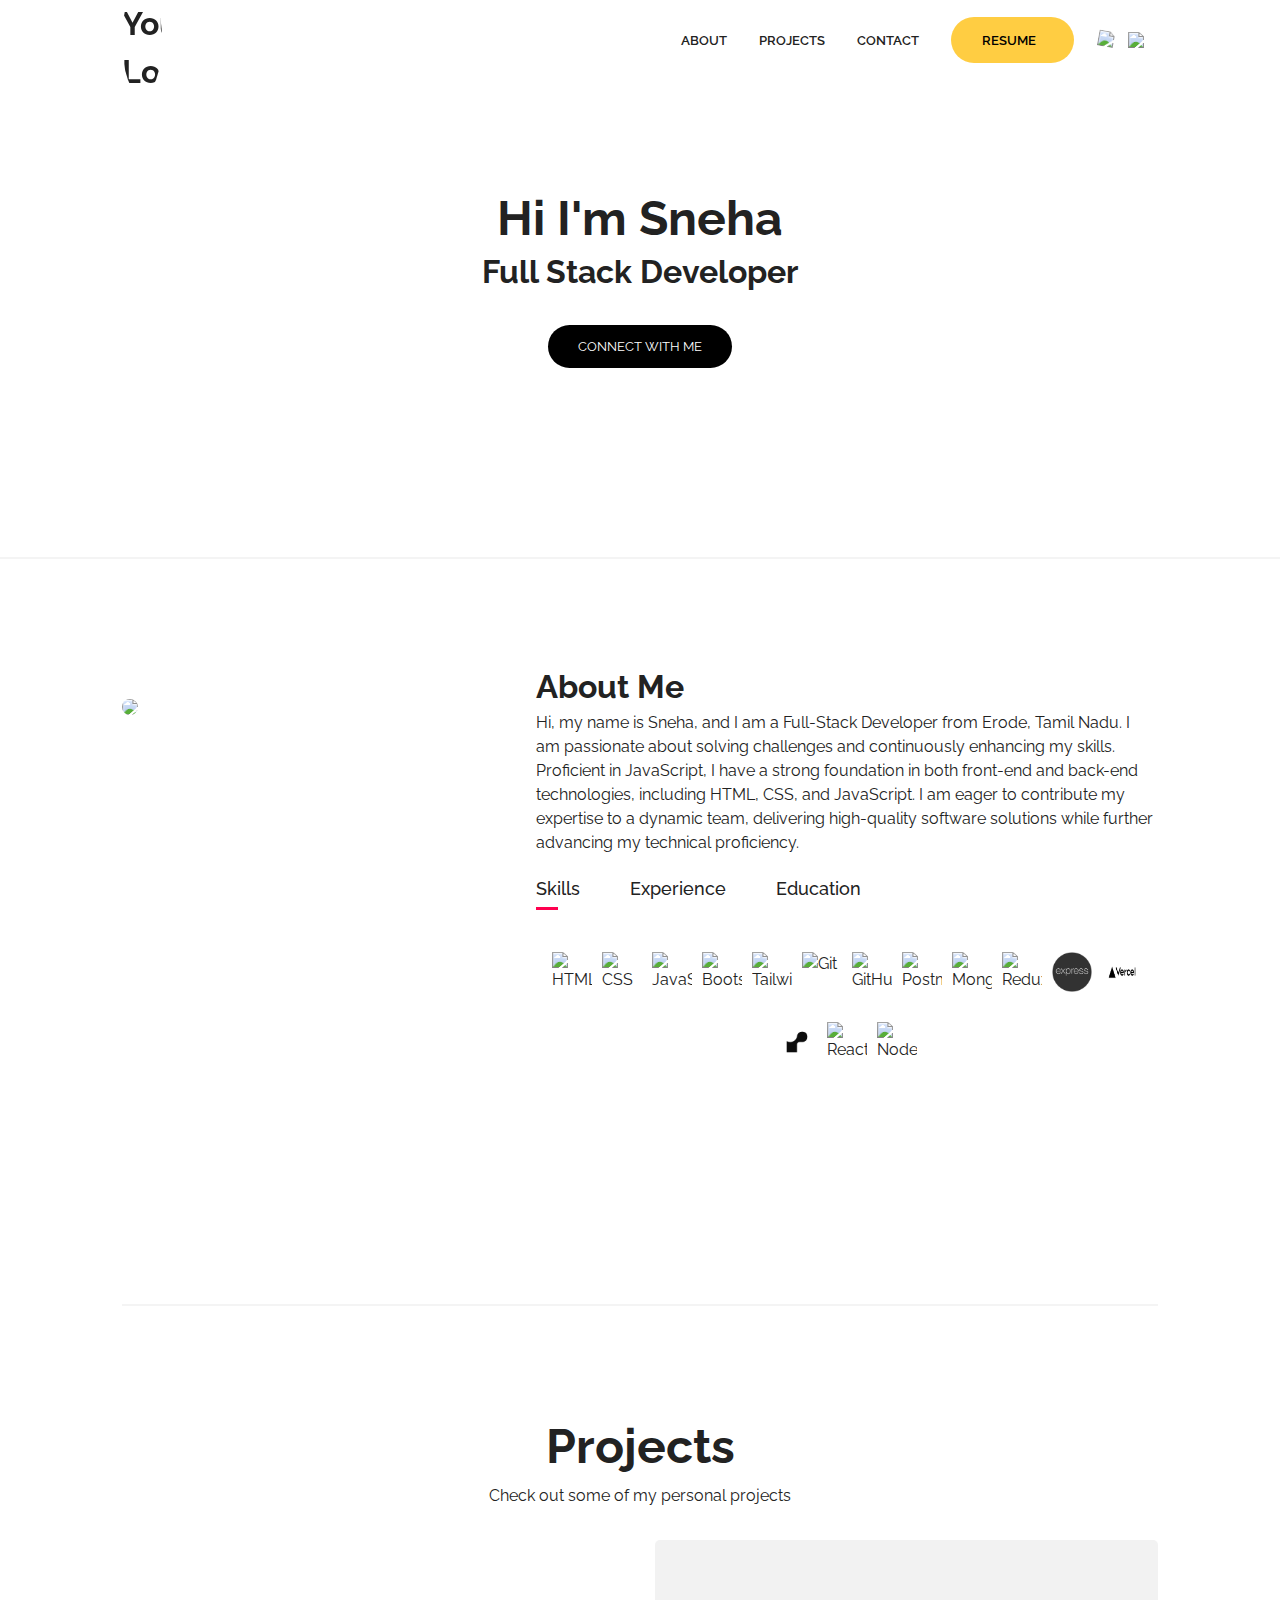
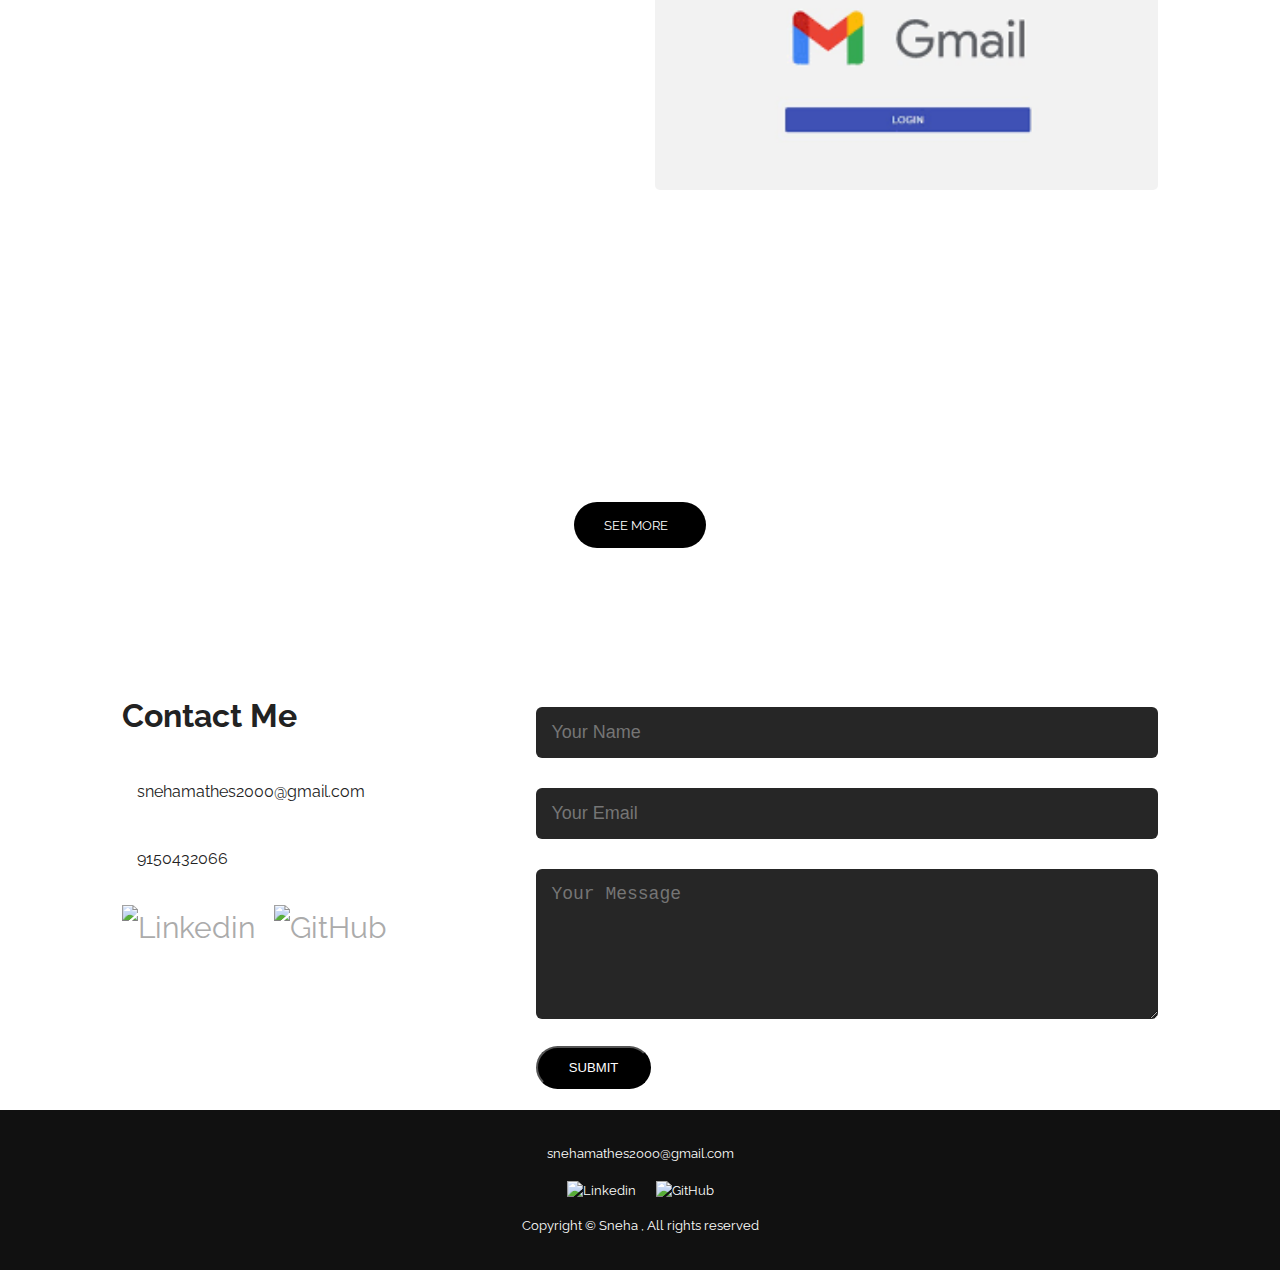
==== index.html @ 9cab3e16 "updated" ====
<!DOCTYPE html>
<html lang="en">
  <head>
    <meta charset="UTF-8" />
    <meta http-equiv="X-UA-Compatible" content="IE=edge" />
    <meta name="viewport" content="width=device-width, initial-scale=1.0" />
    <!-- Primary Meta Tags -->
    <title>Portfolio Template - Open source</title>
    <meta name="title" content="Portfolio Template - Open source" />
    <meta
      name="description"
      content="Build or customize your portfolio website using this super easy template. Free to use if you are a member of the community or a contributor to this project"
    />

 
    <link rel="icon" type="image/x-icon" href="assets/favicon/favicon.ico" />
    <link rel="manifest" href="assets/favicon/site.webmanifest" />
    <link
      rel="stylesheet"
      href="https://use.fontawesome.com/releases/v5.15.4/css/all.css"
      integrity="sha384-DyZ88mC6Up2uqS4h/KRgHuoeGwBcD4Ng9SiP4dIRy0EXTlnuz47vAwmeGwVChigm"
      crossorigin="anonymous"
    />
    <link rel="stylesheet" href="src/css/style.css" />
    <link rel="stylesheet" href="src/css/utilities.css" />
  </head>
  <body>
    <header id="hero">
      <!-- Navbar -->
      <nav class="navbar">
        <div class="container">
          <!-- Logo -->
          <h1 id="logo">
            <a href="https://www.linkedin.com/in/sneha-m-a762a81a3/" target="_blank"
              ><img src="https://encrypted-tbn0.gstatic.com/images?q=tbn:ANd9GcQKefGisNZwoWA5eRpcNmMESnPxnaTazJrPdw&s" alt="Your Logo"
            /></a>
          </h1>
          <!-- Navbar links -->
          <ul class="nav-menu">
            <li><a class="nav-link" href="#about">ABOUT</a></li>
            <li><a class="nav-link" href="#projects">PROJECTS</a></li>
            <li><a class="nav-link" href="#contact">CONTACT</a></li>
            <li>
              <a
                  class="nav-link btn btn-primary"
                  href="/src/assets/Sneha_Resume.pdf/Sneha_M_Fullstack.pdf"
                  download="Sneha_Resume"
              >
                  RESUME <i class="fas fa-arrow-right"></i>
              </a>
          </li>
    
            <!-- Toggle switch -->
            <div class="theme-switch">
              <input type="checkbox" id="switch" />
              <label class="toggle-icons" for="switch">
                <img class="moon" src="assets/moon.svg" />
                <img class="sun" src="assets/sun.svg" />
              </label>
            </div>
            <!-- Hamburger menu -->
          </ul>
          <div class="hamburger">
            <span class="bar"></span>
            <span class="bar"></span>
            <span class="bar"></span>
          </div>
        </div>
      </nav>

      <section class="header-container ">
        <img
          class="profile-image"
          src="https://static.vecteezy.com/system/resources/thumbnails/006/631/154/small_2x/portrait-of-caucasian-woman-avatar-of-female-person-icon-of-adult-in-flat-style-headshot-vector.jpg"
          alt=""
        />
        <div class="content-text">
          <h2>Hi I'm Sneha</h2>
          <h1>Full Stack Developer</h1>
        </div>
       
        <a
          href="https://www.linkedin.com/in/sneha-m-a762a81a3/"
          class="btn btn-secondary"
          target="_blank"
          >Connect With Me</a
        >
      </section>
    </header>

<!-- About -->
<div id="about">
  <div class="division"></div>
  <div class="container">
    <div class="row">
    <div class="about-col-1">
      <img src="https://static.vecteezy.com/system/resources/thumbnails/004/899/680/small_2x/beautiful-blonde-woman-with-makeup-avatar-for-a-beauty-salon-illustration-in-the-cartoon-style-vector.jpg"  mix-blend-mode: screen>
    </div>
    <div class="about-col-2">
      <h1>About Me</h1>
      <p>Hi, my name is Sneha, and I am a Full-Stack Developer from Erode, Tamil Nadu. I am passionate about solving challenges and continuously enhancing my skills. Proficient in JavaScript, I have a strong foundation in both front-end and back-end technologies, including HTML, CSS, and JavaScript. I am eager to contribute my expertise to a dynamic team, delivering high-quality software solutions while further advancing my technical proficiency.</p>
        <div class="tab-title">
          <p class="tab-links active-link" onClick="opentab('skills')">Skills</p>
          <p class="tab-links" onClick="opentab('experience')">Experience</p>
          <p class="tab-links" onClick="opentab('education')">Education</p>
        </div>
        <div class="tab-content active-tab" id="skills">
          <ul class="skills-list">
            <li><img src="https://cdn.jsdelivr.net/gh/devicons/devicon/icons/html5/html5-original.svg" alt="HTML" class="skill-icon"></li>
            <li><img src="https://cdn.jsdelivr.net/gh/devicons/devicon/icons/css3/css3-original.svg" alt="CSS" class="skill-icon"></li>
            <li><img src="https://cdn.jsdelivr.net/gh/devicons/devicon/icons/javascript/javascript-original.svg" alt="JavaScript" class="skill-icon"></li>
            <li><img src="https://cdn.jsdelivr.net/gh/devicons/devicon/icons/bootstrap/bootstrap-original.svg" alt="Bootstrap" class="skill-icon"></li>
            <li><img src="https://cdn.jsdelivr.net/gh/devicons/devicon/icons/tailwindcss/tailwindcss-original.svg" alt="Tailwind CSS" class="skill-icon"></li>
            <li><img src="https://cdn.jsdelivr.net/gh/devicons/devicon/icons/git/git-original.svg" alt="Git" class="skill-icon"></li>
            <li><img src="https://cdn.jsdelivr.net/gh/devicons/devicon/icons/github/github-original.svg" alt="GitHub" class="skill-icon"></li>
            <li><img src="https://www.svgrepo.com/show/354202/postman-icon.svg" alt="Postman" class="skill-icon"></li>
            <li><img src="https://cdn.jsdelivr.net/gh/devicons/devicon/icons/mongodb/mongodb-original.svg" alt="MongoDB Compass" class="skill-icon"></li>
            <li><img src="https://cdn.jsdelivr.net/gh/devicons/devicon/icons/redux/redux-original.svg" alt="Redux" class="skill-icon"></li>
            <li><img src="[data-uri]" alt="Express.js" class="skill-icon express-icon"></li>
            <li><img src="[data-uri]" alt="Vercel" width="50px" height="50px" class="skill-icon vercel-icon"></li>
            <li><img src="[data-uri]" alt="Render" class="skill-icon render-icon"></li>
            <li><img src="https://cdn.jsdelivr.net/gh/devicons/devicon/icons/react/react-original.svg" alt="React.js" class="skill-icon"></li>
            <li><img src="https://cdn.jsdelivr.net/gh/devicons/devicon/icons/nodejs/nodejs-original.svg" alt="Node.js" class="skill-icon"></li>
          </ul>
        </div>
        <div class="tab-content" id="experience">
          <ul>
            <li><span>2023 - 2024</span><br>Associate Software Engineer at DXC Technology</li>
          </ul>
        </div>
        <div class="tab-content" id="education">
          <ul>
            <li><span>2022</span><br>Bachelor's Degree in Computer Science from VCET</li>
          </ul>
        </div>
      </div>
    </div>
  </div>
</div>


    <!-- Projects -->
    <section id="projects" class="project-container container">
      <div class="division"></div>
      <div class="content-text">
        <h2>Projects</h2>
        <p>Check out some of my personal projects</p>
      </div>
      <article class="project">
        <!-- Project 1 -->
        <div href="" class="card">
          <div class="project-info">
            <div class="project-bio">
              <h3>Landing Page</h3>
              <p>HTML, Tailwind CSS</p>
            </div>

            <div class="project-link">
              <a href="https://github.com/SnehaMgithub/Landing-page-Task" target="_blank"><i class="fab fa-github"></i></a>
              <a href="https://landing-page-task-henna.vercel.app/" target="_blank"><i class="fas fa-globe"></i></a>
            </div>
          </div>
        </div>

        <!-- Project 2 -->
        <div href="" class="card">
          <div class="project-info">
            <div class="project-bio">
              <h3>Email Clone</h3>
              <p>React, Redux, Node.Js, JavaScript, Tailwind CSS, HTML5, Firebase</p>
            </div>

            <div class="project-link">
              <a href="https://github.com/SnehaMgithub/EmailClone" target="_blank"><i class="fab fa-github"></i></a>
              <a href="https://email-clone-tan.vercel.app/" target="_blank"><i class="fas fa-globe"></i></a>
            </div>
          </div>
        </div>

        <!-- Porject 3 -->
        <div href="" class="card">
          <div class="project-info">
            <div class="project-bio">
              <h3>Hospital Appointment</h3>
              <p>HTML5, Tailwind CSS, NodeJS ,ExpressJS, JWT, Dotenv, Mongoose, Bcrypt, Nodemon ,React </p>
            </div>

            <div class="project-link">
              <a href="https://github.com/SnehaMgithub/Hospital-Website-Frontend" target="_blank"><i class="fab fa-github"></i></a>
              <a href="https://hospital-website-frontend.vercel.app/" target="_blank"><i class="fas fa-globe"></i></a>
            </div>
          </div>
        </div>

        

        <!-- Project 4 -->
        <div href="" class="card">
          <div class="project-info">
            <div class="project-bio">
              <h3>Flight Booking App</h3>
              <p>HTML5, Tailwind CSS, NodeJS ,ExpressJS, JWT, Dotenv, Mongoose, Bcrypt, Nodemon, Redux ,React</p>
            </div>

            <div class="project-link">
              <a href="https://github.com/SnehaMgithub/FlightBoooking-Frontend" target="_blank"><i class="fab fa-github"></i></a>
              <a href="https://flight-boooking-frontend.vercel.app/register" target="_blank"><i class="fas fa-globe"></i></a>
            </div>
          </div>
        </div>

      </article>

      <a href="#" class="btn btn-secondary"
        target="_blank" >See More <i class="fas fa-arrow-right"></i
      ></a>
    </section>

    <!--contact-->
  <div id="contact">
    <div class="container">
      <div class="row">
      <div class="contact-left">
        <h1>Contact Me</h1>
        <p><i class="fas fa-paper-plane"></i>snehamathes2000@gmail.com<p>
          <p><i class="fas fa-phone-square-alt"></i>9150432066</p>
        <div class="social">
          
          <a href="https://www.linkedin.com/in/sneha-m-a762a81a3/" target="_blank"
            ><img src="./assets/linkedin-icon.svg" alt="Linkedin"
          /></a>
          <a href="https://github.com/SnehaMgithub" target="_blank"><img src="./assets/github-icon.svg" alt="GitHub" /></a>
         
        </div>
      </div>
      <div class="contact-right">
        <form  name="submit-to-google-sheet">
          <input type="text" name="Name" placeholder="Your Name" required>
          <input type="email" name="Email" placeholder="Your Email" required>
          <textarea name="Message" rows="6" placeholder="Your Message"></textarea>
          <button type="submit"  class="btn btn-secondary" >Submit</button>
        </form>
      </div>
      </div>
    </div>
  </div>
    <footer id="footer">
      <div class="container">
        <a href="mailto:snehamathes2000@gmail.com">snehamathes2000@gmail.com</a>
        <!-- Social links -->
        <div class="social">
          
       
          <a href="https://www.linkedin.com/in/sneha-m-a762a81a3/" target="_blank"
            ><img src="./assets/linkedin-icon.svg" alt="Linkedin"
          /></a>
          <a href="https://github.com/SnehaMgithub" target="_blank"><img src="./assets/github-icon.svg" alt="GitHub" /></a>
          
        </div>
        <!-- Attribution -->
        
        <p>Copyright &copy; Sneha <span id="datee"></span>, All rights reserved</p>
      </div>
    </footer>
    <script src="js/script.js"></script>
  </body>
</html>


<script>
  const scriptURL = 'https://script.google.com/macros/s/AKfycbzXVdWEmT90dd5lIfVCiwPoDOgQzDbFWyy0Neg-ja_OS3UMFRrqmnIEQGzt-OQgXrws/exec'
  const form = document.forms['submit-to-google-sheet']
  form.addEventListener('submit', async (e) => {
    e.preventDefault();
    
    let formData = new FormData(form);

    try {
        let response = await fetch(scriptURL, {
            method: 'POST',
            body: formData,
        });

        let json = await response.json();
        if (json.result === 'success') {
            alert('Form submitted successfully!');
            form.reset(); // Clears the form
        } else {
            console.error('Error:', json.error);
            alert('Error submitting form: ' + json.error);
        }
    } catch (error) {
        console.error('Fetch Error:', error);
        alert('Something went wrong. Check console for details.');
    }
});


function opentab(tabname) {
    let tablinks = document.getElementsByClassName("tab-links");
    let tabContents = document.getElementsByClassName("tab-content");

    for (let tablink of tablinks) {
        tablink.classList.remove("active-link");
    }
    for (let tabContent of tabContents) {
        tabContent.classList.remove("active-tab"); // Fix typo (was tabcontent)
    }
    event.currentTarget.classList.add("active-link");
    document.getElementById(tabname).classList.add("active-tab");
}

</script>
---- src/css/style.css ----
/* This is the required project styling. Will contain essential CSS styles like:
   * Flex property
   * Grid layout
   * Cards and sections
*/

@import url(https://fonts.googleapis.com/css?family=Raleway:100,200,300,regular,500,600,700,800,900,100italic,200italic,300italic,italic,500italic,600italic,700italic,800italic,900italic);

/* variables */
:root {
  /* Colors */
  --primary-color: #ffcd42;
  --secondary-color: #ffd35c;
  --bg-primary: #ffffff;
  --text-color: #222222;
  --text-color-two: #ffffff;
  --bg-secondary: #000000;
  --card-background: #f4f4f4;
  --bg-secondary-two: #111111;

  --shadow: 0 10px 40px rgba(0, 0, 0, 0.2);

  /* Font Weight */
  --weight-small: 400;
  --weight-semibold: 600;
  --weight-bold: 800;

  /* Max width */
  --width-small: 600px;
  --width-medium: 1100px;
  --width-large: 1300px;
}

[data-theme="dark"] {
  --primary-color: #ffcd42;
  --secondary-color: #ffd35c;
  --bg-primary: #000000;
  --text-color: #ffffff;
  --text-color-two: #222222;
  --bg-secondary: #ffffff;
  --card-background: #111111;
  --bg-secondary-two: #f4f4f4;
  --shadow: 0 2px 10px rgba(95, 95, 95, 0.2);
}

html {
  font-size: 100%;
  scroll-behavior: smooth;
}

/* Reset default styling */
* {
  margin: 0;
  padding: 0;
  box-sizing: border-box;
}

ul {
  list-style: none;
}

a {
  text-decoration: none;
  color: var(--text-color);
}

/* Main styling */
body {
  background: var(--bg-primary);
  color: var(--text-color);
  font-family: "Raleway", sans-serif;
  line-height: 1.5;
}

/* Navbar */
.navbar {
  position: fixed;
  top: 0;
  left: 0;
  right: 0;
  z-index: 20;
  background: var(--bg-primary);
}

.navbar .container {
  display: flex;
  align-items: center;
  justify-content: space-between;
  z-index: 20;
  height: 80px;
  width: 100%;
}

.navbar .nav-menu {
  display: flex;
  align-items: center;
  background: var(--bg-primary);
}

.navbar .nav-link {
  margin: 0 1rem;
  font-size: 0.8rem;
  font-weight: var(--weight-semibold);
}

.navbar #logo img {
  display: block;
  width: 40px;
  border-radius: 50%;

}

.navbar .btn {
  margin-right: 1.5rem;
}

.fas.fa-arrow-right {
  margin-left: 0.5rem;
  font-size: 0.9rem;
}

/* hamburger */
.hamburger {
  margin-bottom: 0.1rem;
  display: none;
}

.bar {
  display: block;
  width: 23px;
  height: 3px;
  margin: 4px auto;
  transition: all 0.3s ease-in-out;
  border-radius: 30px;
  background-color: var(--bg-secondary);
}

/* Hero section */
#hero {
  display: flex;
  flex-direction: column;
  height: 100%;
}

.profile-image {
  margin-top:30px;
  width: 150px;
  border-radius: 50%;
  animation: bounce 1s infinite alternate;
}

@keyframes bounce {
  from {
    transform: translateY(0px);
  }

  to {
    transform: translateY(-10px);
  }
}

.division {
  width: 100%;
  height: 2px;
  background-color: var(--card-background);
  margin: 5.5rem 0;
}

#about{
  padding:80px 0;
  color: #ababaab;
}
.row{
  display:flex;
  justify-content: space-between;
  flex-wrap: wrap;
}
.about-col-1{
  margin-top:35px;
  flex-basis: 35%;
}
.about-col-1 img{
  width: 100%;
  border-radius:20px;

  
}
.about-col-2{
  flex-basis:60%;
}

.sub{
  font-size:60 px;
  font-weight: 600;
  color:#fff;
}

.tab-title
{
  display:flex;
  margin:20px 0 40px;
}
.tab-links{
  margin-right:50px;
  font-size:18px;
  font-weight:500;
  cursor:pointer;
  position:relative;
}
.tab-links::after{
  content:"";
  width:0;
  height:3px;
  background:#ff004f;
  position:absolute;
  left:0;
  bottom:-8px;
  transition:0.5s;
}
.tab-links.active-link::after{
width:50%;
}
.tab-content{
  display:none;
}
.tab-content ul li{
list-style:none;
margin:10px 0;
}
.tab-content  ul li span{
  color:#b54769;
  font-size: 14px;
}

.tab-content.active-tab{
display:block;
}
.skills-list {
  display: flex;
  flex-wrap: wrap;
  gap: 10px;
  list-style: none;
  padding: 0;
  justify-content: center;
}

.skills-list li {
  display: flex;
  align-items: center;
  justify-content: center;
}

.skill-icon {
  width: 40px; /* Adjust the size as needed */
  height: 40px;
}

/* Projects */
#projects {
  display: flex;
  flex-direction: column;
  margin: 2rem auto 5rem;
}


#projects .btn {
  align-self: center;
  margin: 2rem 0;
}

.project {
  display: grid;
  grid-template-columns: repeat(2, 1fr);
  grid-auto-rows: minmax(250px, auto);
  grid-gap: 30px;
}

.card .project-bio p {
  font-size: 0.83rem;
}

.card .project-bio h3 {
  font-size: 0.9rem;
}

.project-info {
  display: flex;
  justify-content: space-between;
  opacity: 0;
  position: relative;
  transition: 0.5s ease-in-out;
}

.project-bio {
  display: flex;
  flex-direction: column;
  justify-content: flex-end;
  position: relative;
  top: 160px;
  left: 10px;
}


.contact-left{
  flex-basis:35%;
}
.contact-right{
  flex-basis:60%;
}

.contact-left p{
  margin-top:30px;
}
.contact-left p i{
 color:#ff004f;
 margin-right:15px;
 font-size:25px;
}
.social{
  margin-top:30px;
}
.social a{
  text-decoration:none;
  font-size:30px;
  margin-right:15px;
  color:#ababab;
  display: inline-block;
  transition:transform 0.5s;
}

.social a:hove{
  color:#ff004f;
  transform:translateY(-5px);
}
.contact-right form{
  width:100%;
}
form input, form textarea{
  width:100%;
  border:0;
  outline:none;
  background:#262626;
  padding:15px;
  margin:15px 0;
  color:#fff;
  font-size:18px;
  border-radius:6px;
}
/* Footer */
#footer {
  background: #111111;
}

#footer .container {
  display: flex;
  flex-direction: column;
  align-items: center;
  justify-content: center;
  color: #ffffff;
  min-height: 160px;
  text-align: center;
}

#footer a {
  font-size: 0.8rem;
  color: #fff;
}

#footer a:hover {
  opacity: 0.6;
}

#footer .social {
  margin: 0.9rem 0;
}

#footer .social img {
  width: 20px;
  height: 20px;
}

#footer .social a {
  margin: 0 0.5rem;
}

#footer p {
  font-size: 0.8rem;
}

/* Responsiveness */

@media (max-width: 1000px) {
  .project {
    display: grid;
    grid-template-columns: repeat(2, 1fr);
  }
}

@media (max-width: 768px) {
}

@media (max-width: 670px) {
  .navbar .nav-menu {
    position: fixed;
    right: -100vw;
    top: 4.5rem;
    flex-direction: column;
    width: calc(80% - 10px);
    transition: 0.3s;
    box-shadow: var(--shadow);
    padding: 2rem;
    border-radius: 5px;
    align-items: flex-start;
  }

  .navbar .btn {
    margin: 0;
    margin-top: 1rem;
  }

  .nav-menu.active {
    right: 20px;
  }

  .nav-menu .nav-link {
    font-size: 0.9rem;
    margin: 0 0.2rem;
  }

  .nav-menu li {
    margin-bottom: 0.5rem;
    width: 100%;
  }

  .nav-menu .btn {
    width: 100%;
    text-align: center;
    margin-top: 0.5rem;
  }

  .hamburger {
    display: block;
    cursor: pointer;
    padding: 0.2rem 0.4rem;
  }

  .hamburger.active {
    border: 1px dotted gray;
  }

  .hamburger.active .bar:nth-child(2) {
    opacity: 0;
  }

  .hamburger.active .bar:nth-child(1) {
    transform: translateY(6px) rotate(45deg);
  }

  .hamburger.active .bar:nth-child(3) {
    transform: translateY(-8px) rotate(-45deg);
  }
}

@media (max-width: 600px) {
  .project {
    display: grid;
    grid-template-columns: 1fr;
  }

  .header-container .btn {
    border-radius: 5px;
    width: 80%;
  }
}
---- src/css/utilities.css ----
/* ?This is where reusable styling of this template will be. 
   !Will contain things like:
   * Button styling
   * Background color styling
   * padding and margin
*/

.container {
  max-width: var(--width-medium);
  margin: 0 auto;
  padding: 1rem 2rem;
}

h1::selection,
h2::selection {
  color: #111;
  background: var(--primary-color);
}

/* Buttons */
.btn {
  display: inline-block;
  padding: 0.75rem 1.9rem;
  border-radius: 30px;
  text-transform: uppercase;
  font-size: 0.82rem;
  transition: 0.3s;
}

.btn-primary {
  background: var(--primary-color);
  color: #000000;
}

.btn-secondary {
  margin: 5px 0;
  background-color: var(--bg-secondary);
  color: var(--bg-primary);
}

/* add hover to resume button */
.btn-primary:hover {
  background: var(--secondary-color);
}

/* Dark mode toggle */
#switch {
  display: none;
}

.toggle-icons {
  display: flex;
  justify-content: space-between;
  align-items: center;
  cursor: pointer;
}

.toggle-icons > img {
  transition: 0.6s cubic-bezier(0.23, 1, 0.32, 1);
  width: 30px;
}

.moon {
  transform: rotate(10deg);
}

#switch:checked + .toggle-icons .moon {
  transform: rotate(250deg);
}

#switch:checked + .toggle-icons .sun {
  transform: rotate(100deg);
}

/* Header Container */
.header-container {
  display: flex;
  flex-direction: column;
  align-items: center;
  justify-content: center;
  margin-top: 8rem;
  padding: 1rem;
}

.header-container > div {
  margin-top: 1rem;
}

.content-text {
  text-align: center;
  margin: 1.5rem 0;
}

.content-text h2 {
  font-size: 3rem;
  line-height: 1.2;
  transition: 0.2s ease-in-out;
}

.content-text p {
  padding: 0.5rem;
  margin: 0 auto;
  max-width: 700px;
}

/* Project cards */
.card {
  padding: 1rem;
  background: var(--card-background);
  color: #ffffff;
  border-radius: 5px;
  transition: 0.4s ease-in-out;
  cursor: pointer;
  weight:100%;
  height:100%;
}

.card a {
  color: #ffffff;
  transition: 0.25s ease-in-out;
  font-size: 1.1rem;
  margin-right: 0.3rem;
  
}

.card a:hover {
  color: var(--primary-color);
}

.card:hover {
  box-shadow: inset 0 100px 1000px 10px rgba(0, 0, 0, 0.8);
}

.card:hover .project-info {
  opacity: 1;
}

/* Project Images */

/* project 1 */
.card:nth-child(1) {
  background: url(https://encrypted-tbn0.gstatic.com/images?q=tbn:ANd9GcSZZ-sUHPqbtmFH82G2YvTYHL0FCKGgBrD45rmhANaaFLz8u3k0RITWSyWvnzVBKL4JX90&usqp=CAU) center center/cover;
}

/* Project 2 */
.card:nth-child(2) {
  background: url([data-uri]) center center/cover;
}

/* Project 3 */
.card:nth-child(3) {
  background: url(https://www.shutterstock.com/image-illustration/illustration-healthcare-technology-concepts-flat-600nw-1913714050.jpg) center center/cover;
}

/* Project 4 */
.card:nth-child(4) {
  background: url(https://encrypted-tbn0.gstatic.com/images?q=tbn:ANd9GcSy6gCmgoDZkp_FF3K8LUDZFwPkONF9WstLdA&s) center center/cover;
}

/* Project 5 */
.card:nth-child(5) {
  background: url(../assets/project/project-five.png) center center/cover;
}

/* Project 6 */
.card:nth-child(6) {
  background: url(../assets/project/project-six.png) center center/cover;
}

/* Media Queries */
@media (max-width: 768px) {
  .header-container {
    margin-top: 7rem;
    text-align: center;
  }

  .content-text h2 {
    font-size: 2.5rem;
  }
}
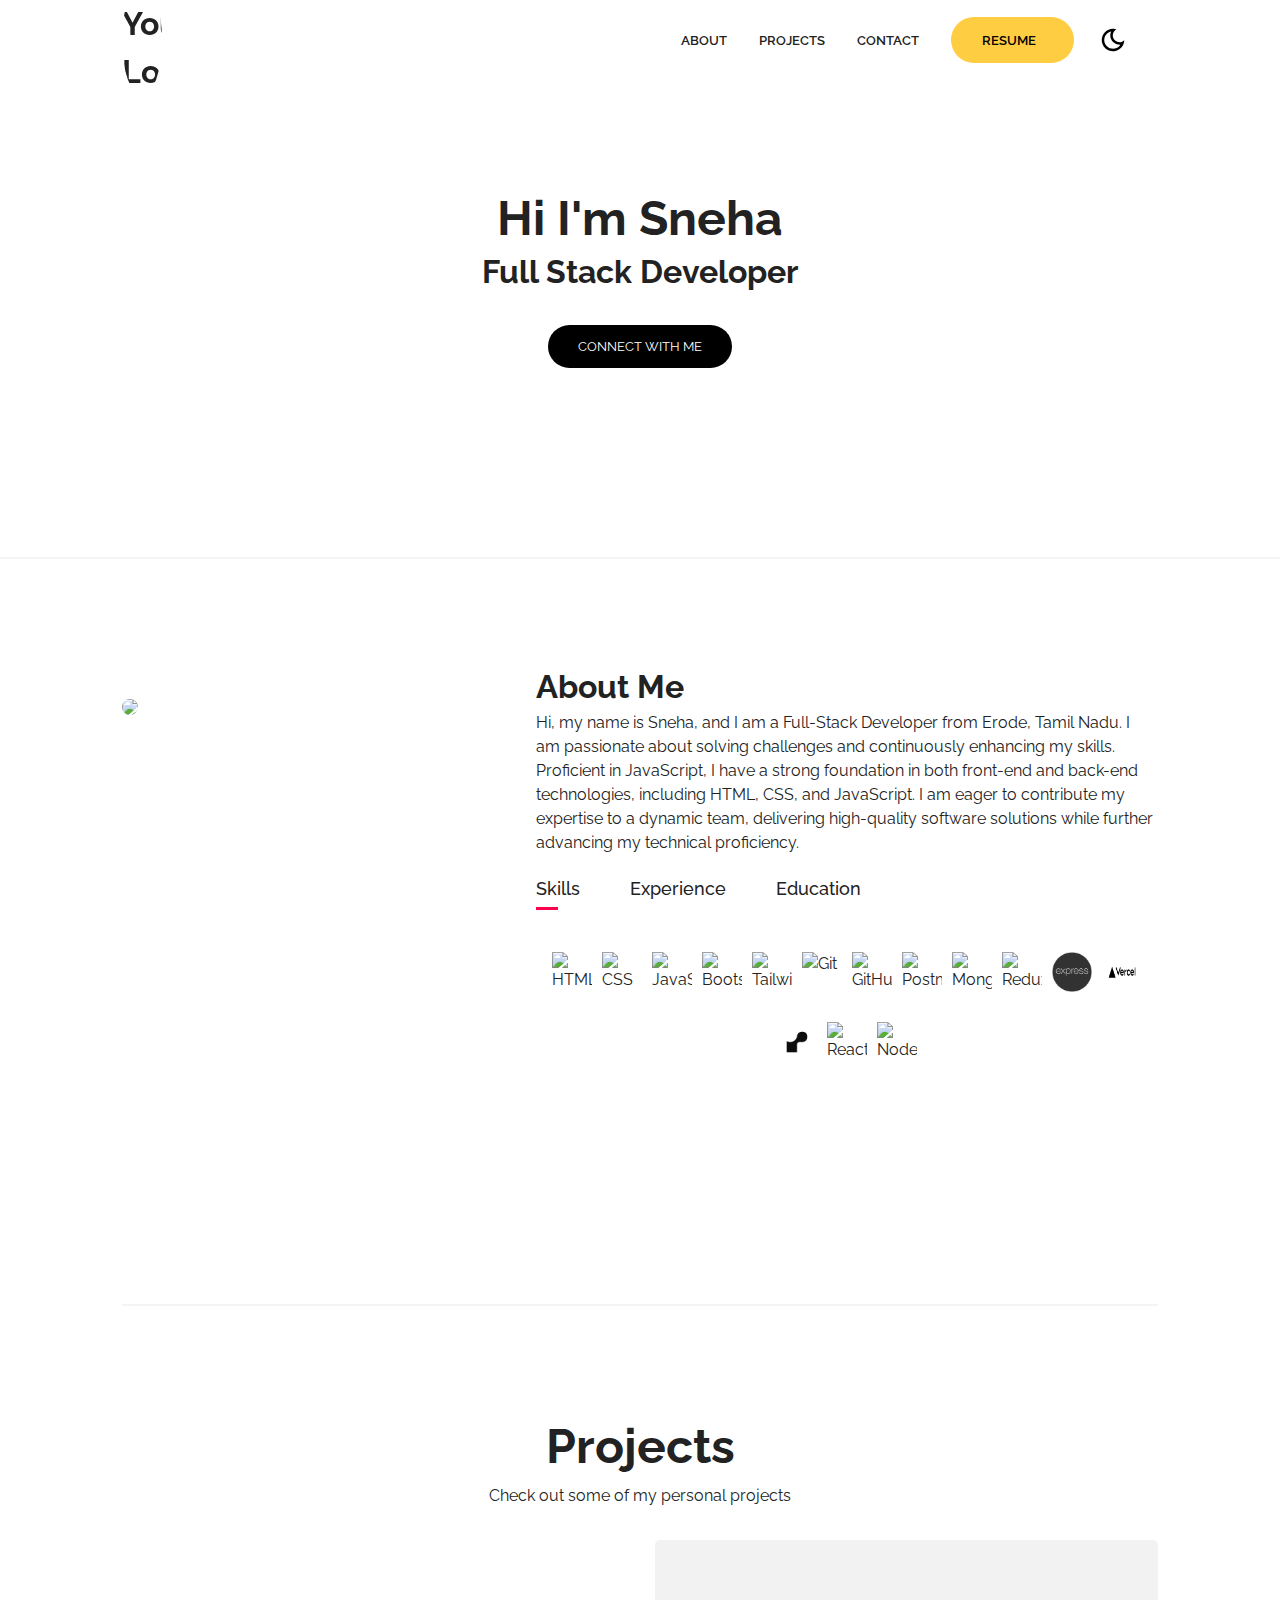
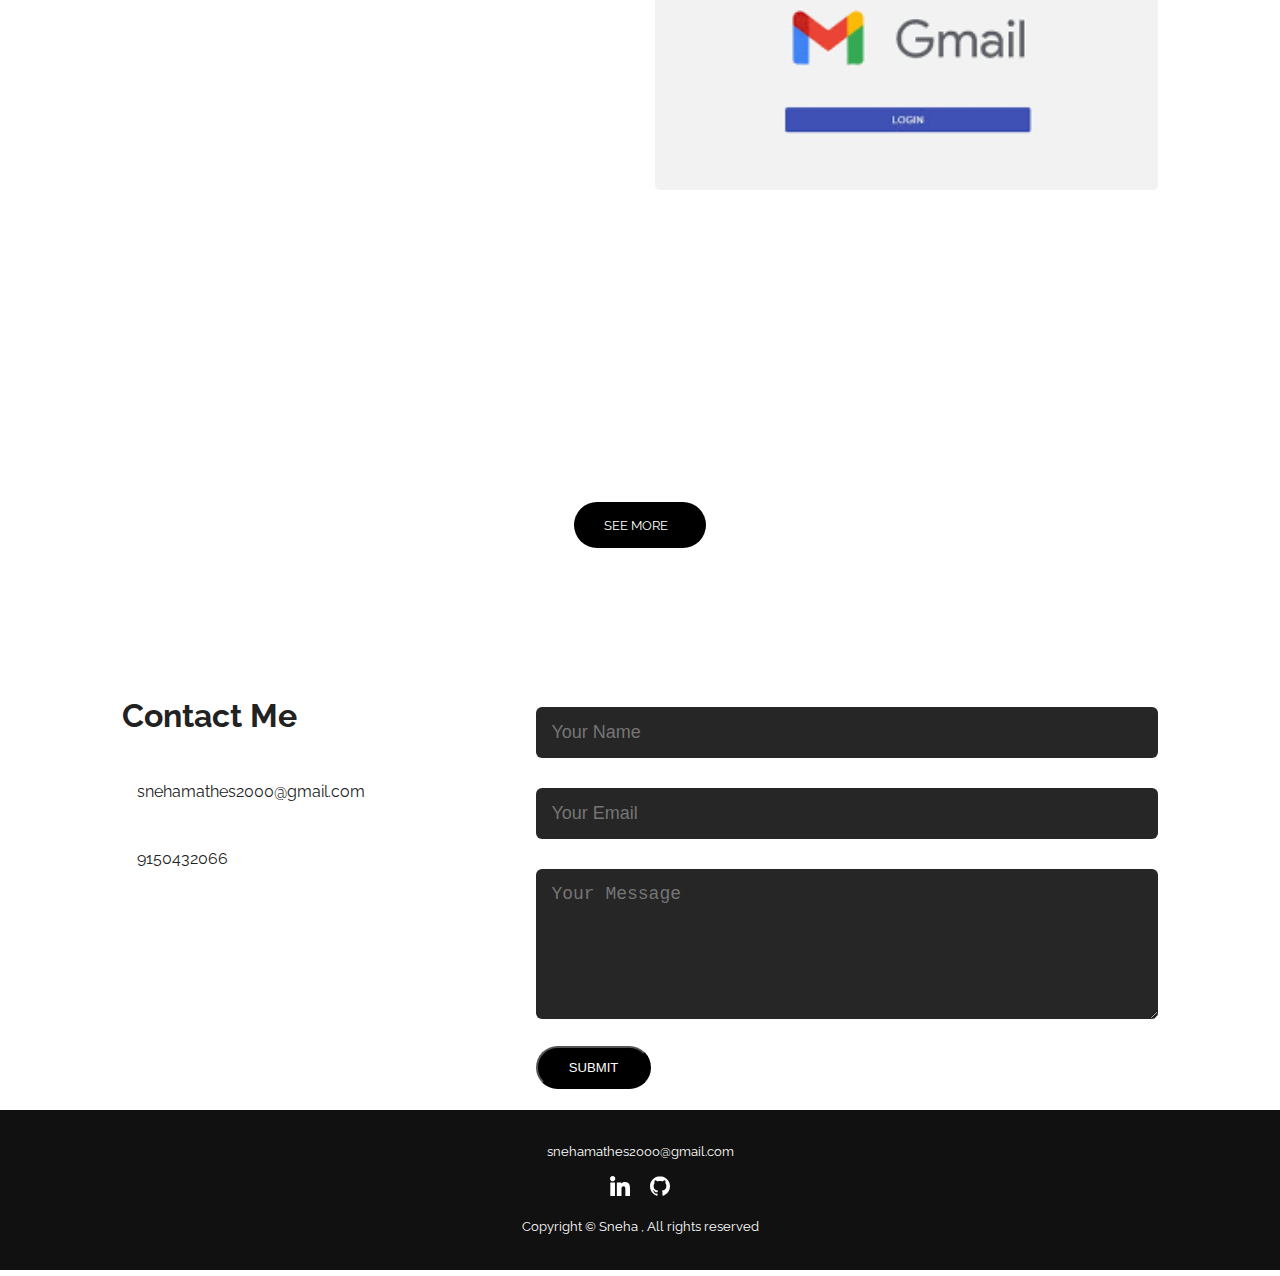
==== commit 01b440af: "updated" ====
--- a/index.html
+++ b/index.html
@@ -54,8 +54,8 @@
             <div class="theme-switch">
               <input type="checkbox" id="switch" />
               <label class="toggle-icons" for="switch">
-                <img class="moon" src="assets/moon.svg" />
-                <img class="sun" src="assets/sun.svg" />
+                <img class="moon" src="./src/assets/moon.svg" />
+                <img class="sun" src="./src/assets/sun.svg" />
               </label>
             </div>
             <!-- Hamburger menu -->
@@ -227,9 +227,9 @@
         <div class="social">
           
           <a href="https://www.linkedin.com/in/sneha-m-a762a81a3/" target="_blank"
-            ><img src="./assets/linkedin-icon.svg" alt="Linkedin"
+            ><img src="./src/assets/linkedin-icon.svg" alt="Linkedin"
           /></a>
-          <a href="https://github.com/SnehaMgithub" target="_blank"><img src="./assets/github-icon.svg" alt="GitHub" /></a>
+          <a href="https://github.com/SnehaMgithub" target="_blank"><img src="./src/assets/github-icon.svg" alt="GitHub" /></a>
          
         </div>
       </div>
@@ -252,9 +252,9 @@
           
        
           <a href="https://www.linkedin.com/in/sneha-m-a762a81a3/" target="_blank"
-            ><img src="./assets/linkedin-icon.svg" alt="Linkedin"
+            ><img src="./src/assets/linkedin-icon.svg" alt="Linkedin"
           /></a>
-          <a href="https://github.com/SnehaMgithub" target="_blank"><img src="./assets/github-icon.svg" alt="GitHub" /></a>
+          <a href="https://github.com/SnehaMgithub" target="_blank"><img src="./src/assets/github-icon.svg" alt="GitHub" /></a>
           
         </div>
         <!-- Attribution -->
@@ -310,4 +310,50 @@
     document.getElementById(tabname).classList.add("active-tab");
 }
 
-</script>+
+  document.addEventListener("DOMContentLoaded", function () {
+    const toggleSwitch = document.querySelector('.theme-switch input[type="checkbox"]');
+  
+    function switchTheme(e) {
+      if (e.target.checked) {
+        document.documentElement.setAttribute("data-theme", "dark");
+        localStorage.setItem("theme", "dark");
+      } else {
+        document.documentElement.setAttribute("data-theme", "light");
+        localStorage.setItem("theme", "light");
+      }
+    }
+  
+    toggleSwitch.addEventListener("change", switchTheme, false);
+  
+    // Check LocalStorage and apply theme on load
+    const currentTheme = localStorage.getItem("theme") || "light";
+    document.documentElement.setAttribute("data-theme", currentTheme);
+  
+    if (currentTheme === "dark") {
+      toggleSwitch.checked = true;
+    }
+  });
+
+  const hamburger = document.querySelector(".hamburger");
+const navMenu = document.querySelector(".nav-menu");
+
+hamburger.addEventListener("click", mobileMenu);
+
+function mobileMenu() {
+  hamburger.classList.toggle("active");
+  navMenu.classList.toggle("active");
+}
+
+// Close navbar when link is clicked
+const navLink = document.querySelectorAll(".nav-link");
+
+navLink.forEach((n) => n.addEventListener("click", closeMenu));
+
+function closeMenu() {
+  hamburger.classList.remove("active");
+  navMenu.classList.remove("active");
+}
+
+  </script>
+  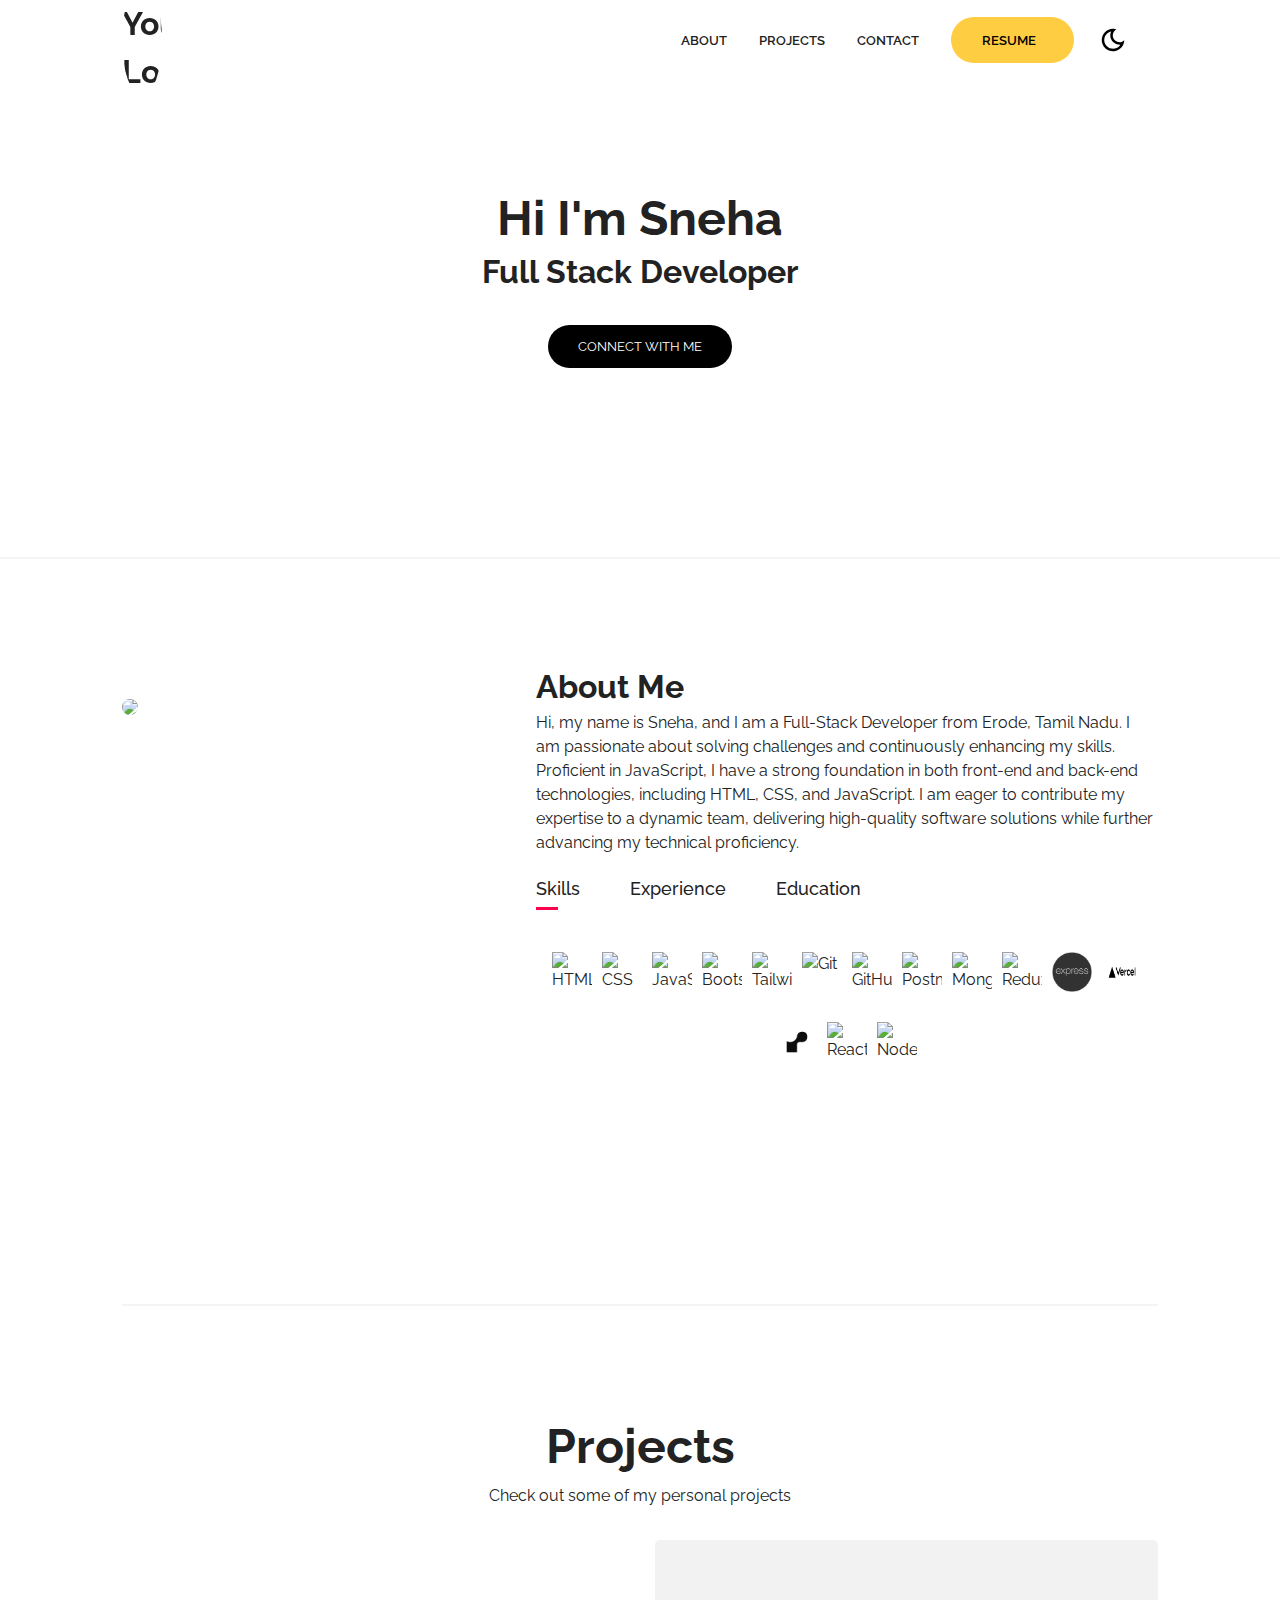
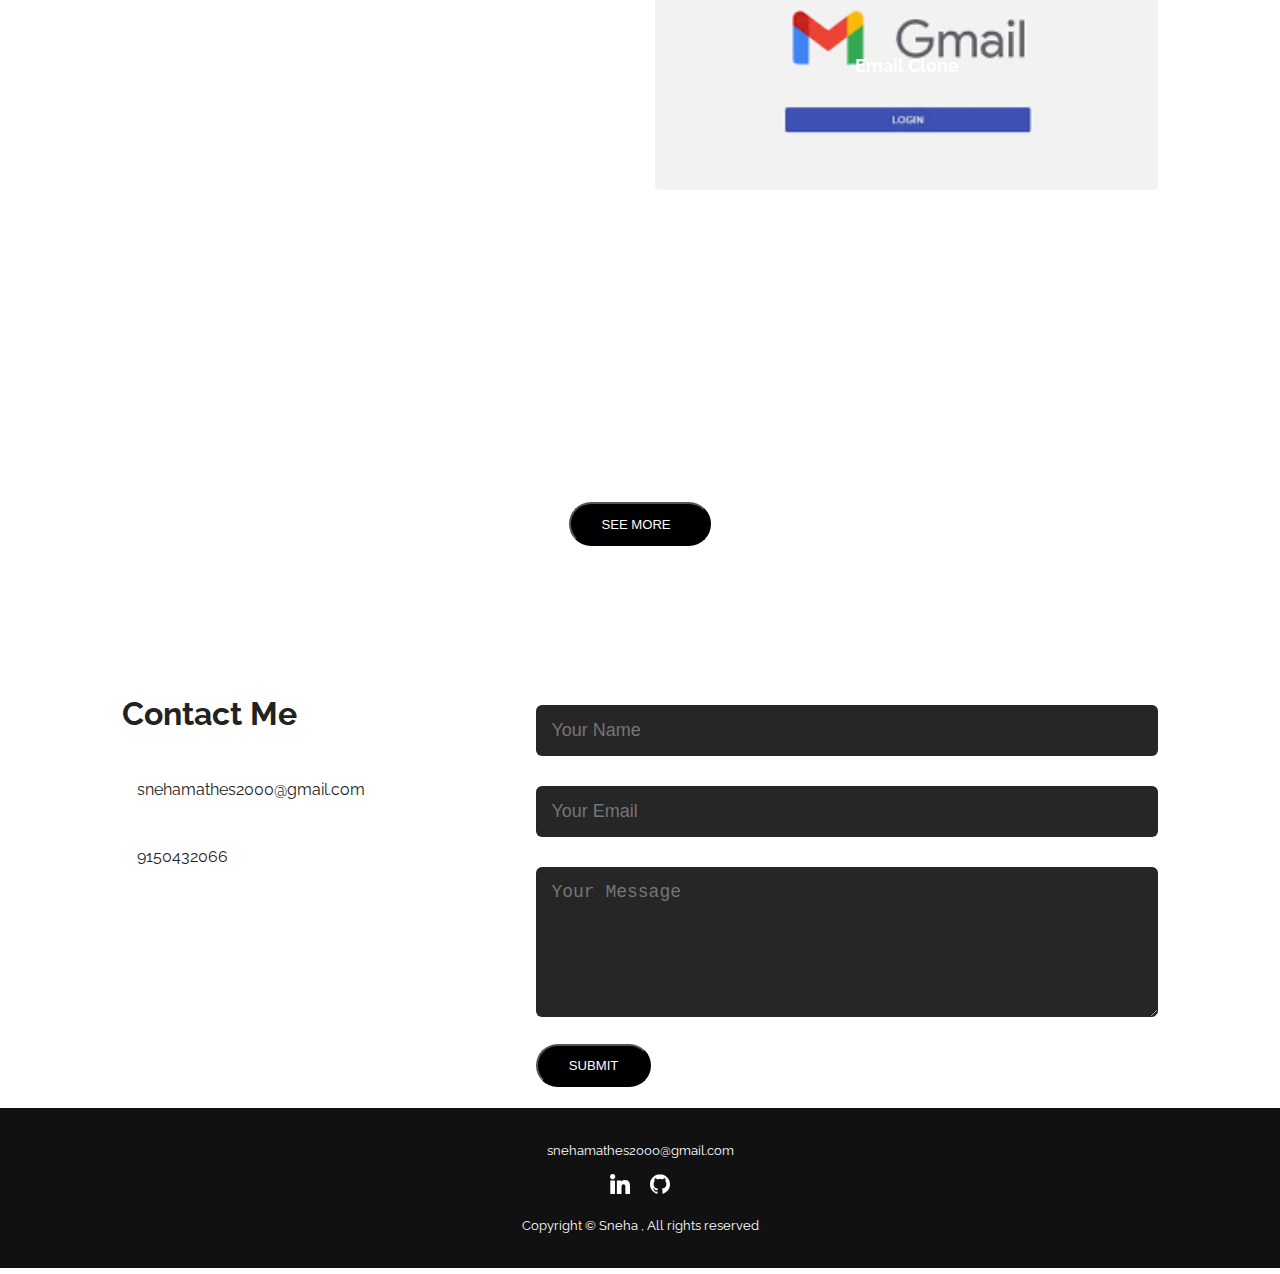
==== commit eec16afc: "updated" ====
--- a/index.html
+++ b/index.html
@@ -13,8 +13,7 @@
     />
 
  
-    <link rel="icon" type="image/x-icon" href="assets/favicon/favicon.ico" />
-    <link rel="manifest" href="assets/favicon/site.webmanifest" />
+    <link rel="icon" type="image/x-icon" href="https://encrypted-tbn0.gstatic.com/images?q=tbn:ANd9GcQKefGisNZwoWA5eRpcNmMESnPxnaTazJrPdw&s" />
     <link
       rel="stylesheet"
       href="https://use.fontawesome.com/releases/v5.15.4/css/all.css"
@@ -44,7 +43,8 @@
               <a
                   class="nav-link btn btn-primary"
                   href="/src/assets/Sneha_Resume.pdf/Sneha_M_Fullstack.pdf"
-                  download="Sneha_Resume"
+                  target="_blank"
+                 rel="noopener noreferrer"
               >
                   RESUME <i class="fas fa-arrow-right"></i>
               </a>
@@ -149,9 +149,10 @@
       <article class="project">
         <!-- Project 1 -->
         <div href="" class="card">
-          <div class="project-info">
-            <div class="project-bio">
-              <h3>Landing Page</h3>
+          <span class="card-title">Landing Page</span>
+          <div class="project-info">
+            <div class="project-bio">
+              <!-- <h3>Landing Page</h3> -->
               <p>HTML, Tailwind CSS</p>
             </div>
 
@@ -164,9 +165,9 @@
 
         <!-- Project 2 -->
         <div href="" class="card">
-          <div class="project-info">
-            <div class="project-bio">
-              <h3>Email Clone</h3>
+          <span class="card-title">Email Clone</span>
+          <div class="project-info">
+            <div class="project-bio">
               <p>React, Redux, Node.Js, JavaScript, Tailwind CSS, HTML5, Firebase</p>
             </div>
 
@@ -179,9 +180,10 @@
 
         <!-- Porject 3 -->
         <div href="" class="card">
-          <div class="project-info">
-            <div class="project-bio">
-              <h3>Hospital Appointment</h3>
+          <span class="card-title">Hospital Appointment</span>
+          <div class="project-info">
+            <div class="project-bio">
+            
               <p>HTML5, Tailwind CSS, NodeJS ,ExpressJS, JWT, Dotenv, Mongoose, Bcrypt, Nodemon ,React </p>
             </div>
 
@@ -196,6 +198,7 @@
 
         <!-- Project 4 -->
         <div href="" class="card">
+          <span class="card-title">Flight Booking App</span>
           <div class="project-info">
             <div class="project-bio">
               <h3>Flight Booking App</h3>
@@ -204,16 +207,17 @@
 
             <div class="project-link">
               <a href="https://github.com/SnehaMgithub/FlightBoooking-Frontend" target="_blank"><i class="fab fa-github"></i></a>
-              <a href="https://flight-boooking-frontend.vercel.app/register" target="_blank"><i class="fas fa-globe"></i></a>
+              <a href="https://flight-boooking-frontend.vercel.app/" target="_blank"><i class="fas fa-globe"></i></a>
             </div>
           </div>
         </div>
 
       </article>
 
-      <a href="#" class="btn btn-secondary"
-        target="_blank" >See More <i class="fas fa-arrow-right"></i
-      ></a>
+      <button class="btn btn-secondary"
+         id="see-more">See More <i class="fas fa-arrow-right"></i
+      ></button>
+
     </section>
 
     <!--contact-->
@@ -355,5 +359,45 @@
   navMenu.classList.remove("active");
 }
 
+document.getElementById("see-more").addEventListener("click",function(){
+  const project = document.querySelector(".project")
+  const newProject =`
+  <div href="" class="card">
+    <span class="card-title">Restaurant App</span>
+          <div class="project-info">
+            <div class="project-bio">
+            
+              <p>HTML5, CSS, NodeJS ,ExpressJS, CORS, Dotenv, Mongoose, Nodemon,Context API , Axios,React</p>
+            </div>
+
+            <div class="project-link">
+              <a href="https://github.com/SnehaMgithub/Restaurant-App-Frontend" target="_blank"><i class="fab fa-github"></i></a>
+              <a href="https://restaurant-app-frontend-rho.vercel.app/" target="_blank"><i class="fas fa-globe"></i></a>
+            </div>
+          </div>
+        </div>
+
+        <div href="" class="card">
+           <span class="card-title">Task Management</span>
+          <div class="project-info">
+            <div class="project-bio">
+             
+              <p>HTML5, Bootstrap, NodeJS ,ExpressJS, Dotenv, Mongoose, Nodemon , Axios, React</p>
+            </div>
+
+            <div class="project-link">
+              <a href="https://github.com/SnehaMgithub/Task-Management-frontend" target="_blank"><i class="fab fa-github"></i></a>
+              <a href="https://task-management-frontend-olive.vercel.app/" target="_blank"><i class="fas fa-globe"></i></a>
+            </div>
+          </div>
+        </div>
+`;
+if (project) {
+        project.insertAdjacentHTML("beforeend", newProject);
+        this.style.display = "none";
+    }
+
+});
+
   </script>
   --- a/src/css/utilities.css
+++ b/src/css/utilities.css
@@ -105,6 +105,10 @@
 
 /* Project cards */
 .card {
+  position: relative;
+  display: flex;
+  flex-direction: column;
+  justify-content: space-between;
   padding: 1rem;
   background: var(--card-background);
   color: #ffffff;
@@ -135,6 +139,20 @@
   opacity: 1;
 }
 
+
+.card-title {
+  position: absolute;
+  top: 50%;
+  left: 50%;
+  transform: translate(-50%, -50%);
+  /* background: rgba(0, 0, 0, 0.5); */
+  color: white;
+  padding: 10px 15px;
+  font-size: 18px;
+  font-weight: bold;
+  border-radius: 5px;
+  text-align: center;
+}
 /* Project Images */
 
 /* project 1 */
@@ -154,17 +172,17 @@
 
 /* Project 4 */
 .card:nth-child(4) {
-  background: url(https://encrypted-tbn0.gstatic.com/images?q=tbn:ANd9GcSy6gCmgoDZkp_FF3K8LUDZFwPkONF9WstLdA&s) center center/cover;
+  background: url(https://travel-blog.happyeasygo.com/wp-content/uploads/2021/03/Booking-early.jpg) center center/cover;
 }
 
 /* Project 5 */
 .card:nth-child(5) {
-  background: url(../assets/project/project-five.png) center center/cover;
+  background: url([data-uri]) center center/cover;
 }
 
 /* Project 6 */
 .card:nth-child(6) {
-  background: url(../assets/project/project-six.png) center center/cover;
+  background: url(https://encrypted-tbn0.gstatic.com/images?q=tbn:ANd9GcSxVfkYGIJpfZfGOevoVQHSvrWrrtmI3XDVKA&s) center center/cover;
 }
 
 /* Media Queries */
